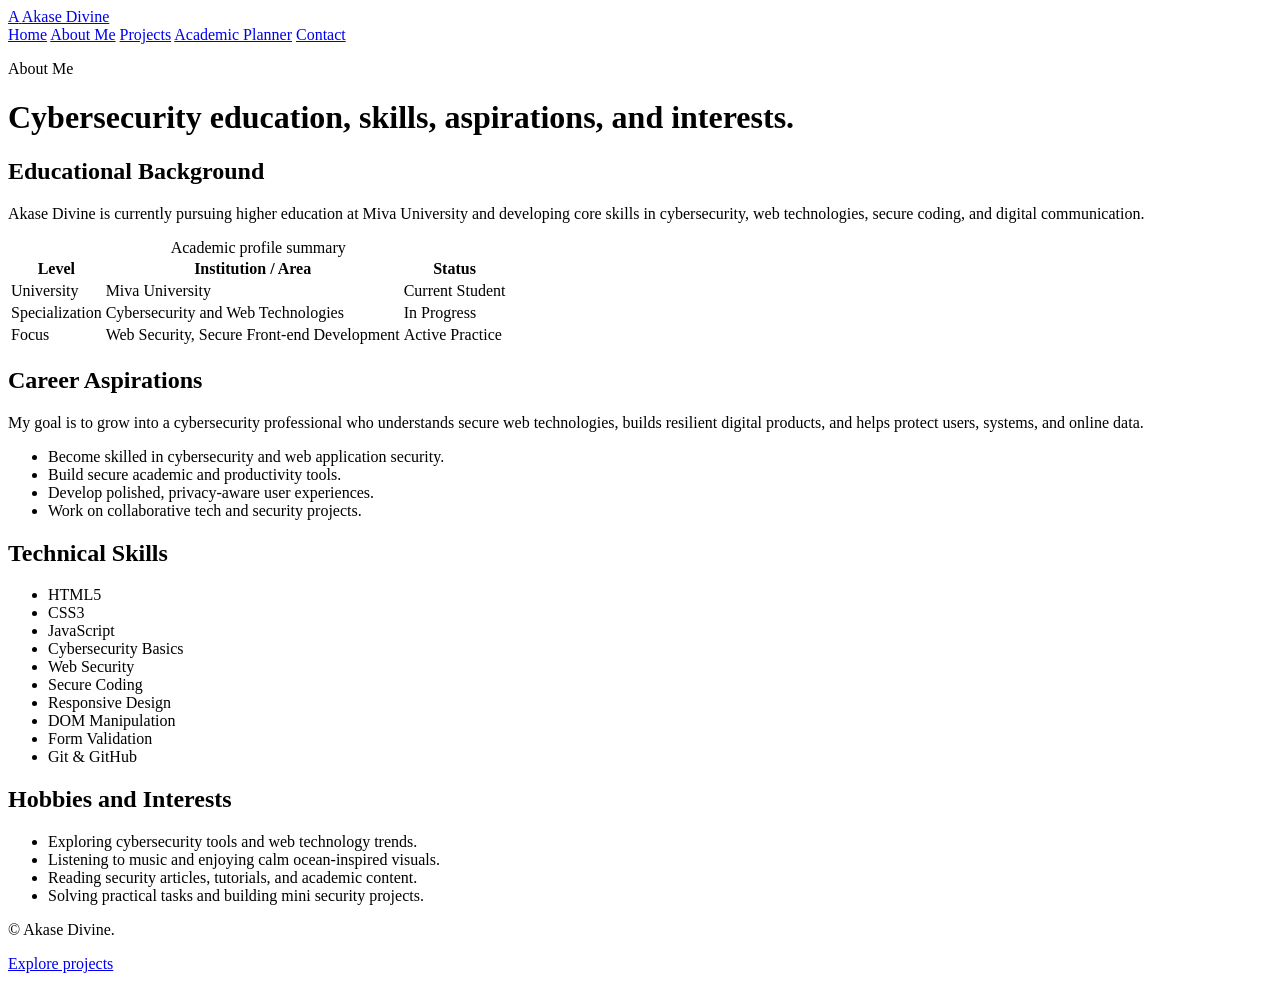
==== about.html @ f3ceebf8 "Add files via upload" ====
<!DOCTYPE html>
<html lang="en">
<head>
    <meta charset="UTF-8">
    <meta name="viewport" content="width=device-width, initial-scale=1.0">
    <title>About Me | Akase Divine</title>
    <meta name="description" content="About Akase Divine, cybersecurity education, aspirations, skills, hobbies, and academic background.">
    <link rel="preconnect" href="https://fonts.googleapis.com">
    <link rel="preconnect" href="https://fonts.gstatic.com" crossorigin>
    <link href="https://fonts.googleapis.com/css2?family=Poppins:wght@400;500;600;700&display=swap" rel="stylesheet">
    <link rel="stylesheet" href="assets/css/style.css">
</head>
<body data-page="about">
    <header class="site-header">
        <div class="container header-inner">
            <a class="brand" href="index.html">
                <span class="brand-mark">A</span>
                <span class="brand-text">Akase Divine</span>
            </a>
            <nav class="site-nav" aria-label="Primary navigation">
                <a href="index.html">Home</a>
                <a href="about.html">About Me</a>
                <a href="projects.html">Projects</a>
                <a href="planner.html">Academic Planner</a>
                <a href="contact.html">Contact</a>
            </nav>
        </div>
    </header>

    <main class="section-pad">
        <div class="container page-heading">
            <p class="eyebrow">About Me</p>
            <h1>Cybersecurity education, skills, aspirations, and interests.</h1>
        </div>

        <section class="container content-grid two-col">
            <article class="info-card">
                <h2>Educational Background</h2>
                <p>
                    Akase Divine is currently pursuing higher education at Miva University and developing core
                    skills in cybersecurity, web technologies, secure coding, and digital communication.
                </p>
                <table class="academic-table">
                    <caption>Academic profile summary</caption>
                    <thead>
                        <tr>
                            <th>Level</th>
                            <th>Institution / Area</th>
                            <th>Status</th>
                        </tr>
                    </thead>
                    <tbody>
                        <tr>
                            <td>University</td>
                            <td>Miva University</td>
                            <td>Current Student</td>
                        </tr>
                        <tr>
                            <td>Specialization</td>
                            <td>Cybersecurity and Web Technologies</td>
                            <td>In Progress</td>
                        </tr>
                        <tr>
                            <td>Focus</td>
                            <td>Web Security, Secure Front-end Development</td>
                            <td>Active Practice</td>
                        </tr>
                    </tbody>
                </table>
            </article>

            <article class="info-card">
                <h2>Career Aspirations</h2>
                <p>
                    My goal is to grow into a cybersecurity professional who understands secure web technologies,
                    builds resilient digital products, and helps protect users, systems, and online data.
                </p>
                <ul class="bullet-list">
                    <li>Become skilled in cybersecurity and web application security.</li>
                    <li>Build secure academic and productivity tools.</li>
                    <li>Develop polished, privacy-aware user experiences.</li>
                    <li>Work on collaborative tech and security projects.</li>
                </ul>
            </article>
        </section>

        <section class="section-pad section-alt">
            <div class="container content-grid skills-grid">
                <article class="info-card">
                    <h2>Technical Skills</h2>
                    <ul class="tag-list">
                        <li>HTML5</li>
                        <li>CSS3</li>
                        <li>JavaScript</li>
                        <li>Cybersecurity Basics</li>
                        <li>Web Security</li>
                        <li>Secure Coding</li>
                        <li>Responsive Design</li>
                        <li>DOM Manipulation</li>
                        <li>Form Validation</li>
                        <li>Git & GitHub</li>
                    </ul>
                </article>

                <article class="info-card">
                    <h2>Hobbies and Interests</h2>
                    <ul class="bullet-list">
                        <li>Exploring cybersecurity tools and web technology trends.</li>
                        <li>Listening to music and enjoying calm ocean-inspired visuals.</li>
                        <li>Reading security articles, tutorials, and academic content.</li>
                        <li>Solving practical tasks and building mini security projects.</li>
                    </ul>
                </article>
            </div>
        </section>
    </main>

    <footer class="site-footer">
        <div class="container footer-inner">
            <p>&copy; <span id="year"></span> Akase Divine.</p>
            <p><a href="projects.html">Explore projects</a></p>
        </div>
    </footer>

    <script src="assets/js/main.js"></script>
</body>
</html>
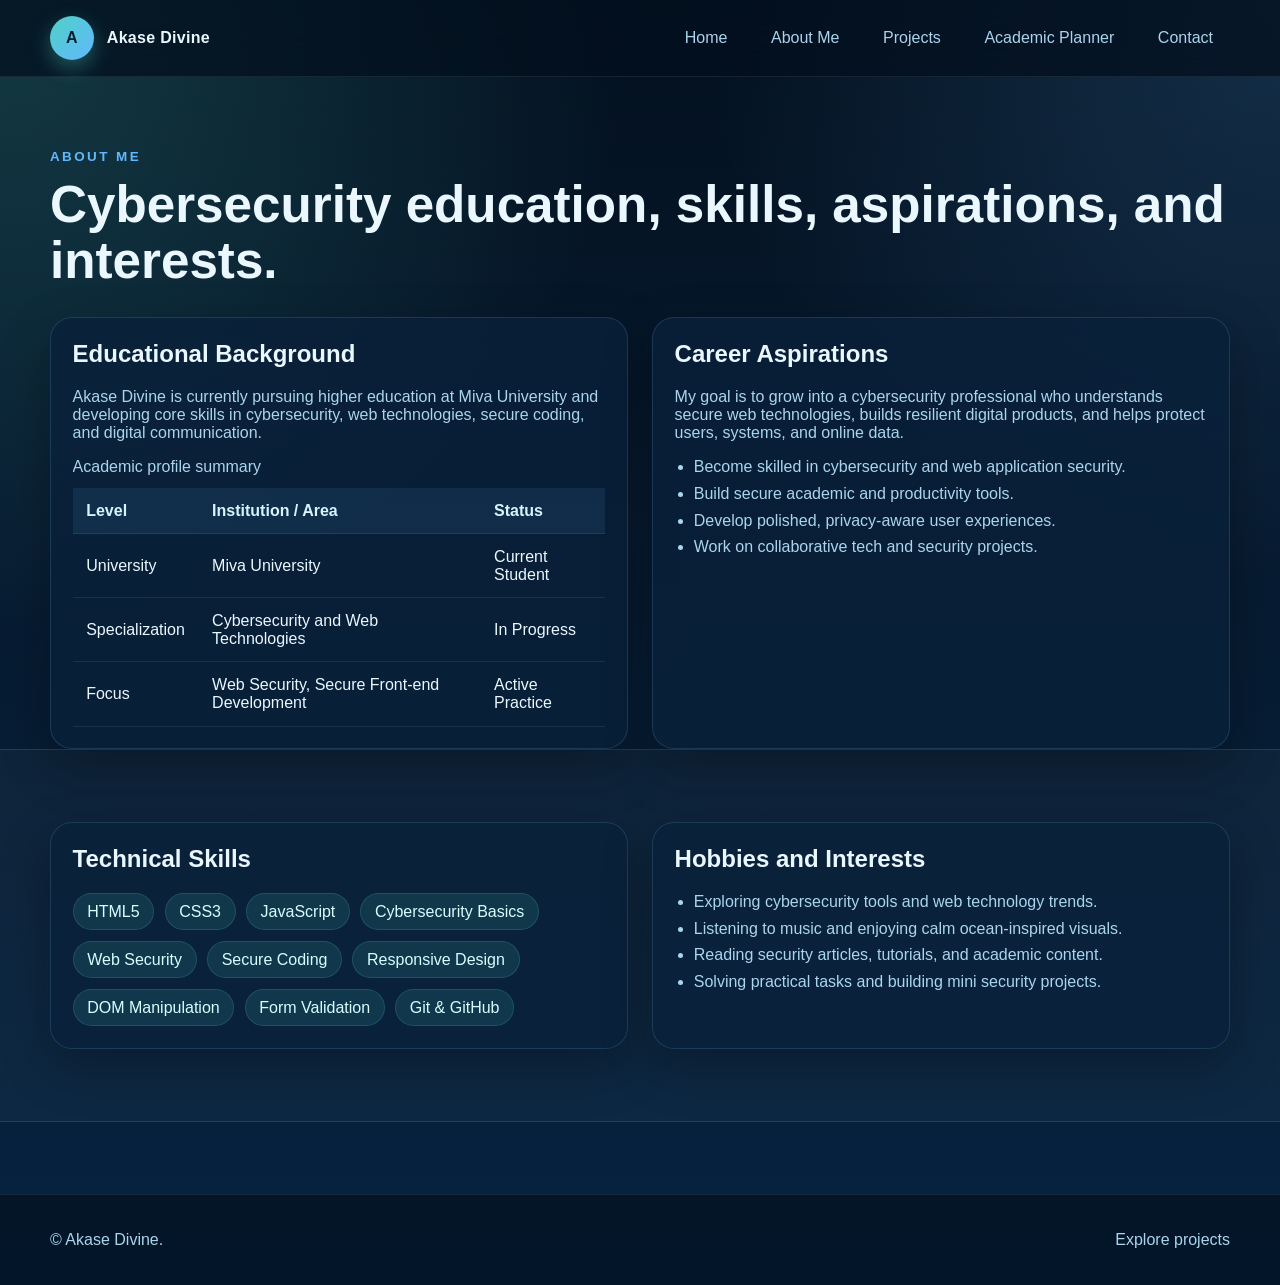
==== commit f55444de: "Update about.html" ====
--- a/about.html
+++ b/about.html
@@ -8,7 +8,7 @@
     <link rel="preconnect" href="https://fonts.googleapis.com">
     <link rel="preconnect" href="https://fonts.gstatic.com" crossorigin>
     <link href="https://fonts.googleapis.com/css2?family=Poppins:wght@400;500;600;700&display=swap" rel="stylesheet">
-    <link rel="stylesheet" href="assets/css/style.css">
+    <link rel="stylesheet" href="/style.css">
 </head>
 <body data-page="about">
     <header class="site-header">
@@ -124,4 +124,4 @@
 
     <script src="assets/js/main.js"></script>
 </body>
-</html>+</html>
--- a/style.css
+++ b/style.css
@@ -0,0 +1,605 @@
+:root {
+    --bg: #071a2f;
+    --bg-soft: #0d2844;
+    --panel: rgba(10, 33, 58, 0.78);
+    --panel-strong: #0f3356;
+    --line: rgba(126, 215, 255, 0.15);
+    --text: #eaf7ff;
+    --muted: #aad5ec;
+    --accent: #4fd1c5;
+    --accent-2: #61b8ff;
+    --accent-3: #0ea5e9;
+    --danger: #ff7b86;
+    --success: #6ee7b7;
+    --shadow: 0 18px 50px rgba(0, 0, 0, 0.28);
+    --radius: 22px;
+    --radius-sm: 14px;
+    --max-width: 1180px;
+}
+
+* {
+    box-sizing: border-box;
+}
+
+html {
+    scroll-behavior: smooth;
+}
+
+body {
+    margin: 0;
+    font-family: 'Poppins', sans-serif;
+    color: var(--text);
+    background:
+        radial-gradient(circle at top left, rgba(79, 209, 197, 0.22), transparent 35%),
+        radial-gradient(circle at top right, rgba(97, 184, 255, 0.18), transparent 32%),
+        linear-gradient(180deg, #03101e 0%, var(--bg) 38%, #052340 100%);
+    min-height: 100vh;
+}
+
+img, video {
+    max-width: 100%;
+    display: block;
+}
+
+a {
+    color: inherit;
+    text-decoration: none;
+}
+
+button, input, textarea {
+    font: inherit;
+}
+
+.container {
+    width: min(100% - 2rem, var(--max-width));
+    margin: 0 auto;
+}
+
+.section-pad {
+    padding: 4.5rem 0;
+}
+
+.section-alt {
+    background: rgba(255, 255, 255, 0.03);
+    border-top: 1px solid var(--line);
+    border-bottom: 1px solid var(--line);
+}
+
+.site-header {
+    position: sticky;
+    top: 0;
+    z-index: 30;
+    backdrop-filter: blur(18px);
+    background: rgba(3, 16, 30, 0.74);
+    border-bottom: 1px solid rgba(255, 255, 255, 0.08);
+}
+
+.header-inner {
+    display: flex;
+    align-items: center;
+    justify-content: space-between;
+    gap: 1rem;
+    padding: 1rem 0;
+    flex-wrap: wrap;
+}
+
+.brand {
+    display: inline-flex;
+    align-items: center;
+    gap: 0.8rem;
+    font-weight: 700;
+    letter-spacing: 0.3px;
+}
+
+.brand-mark {
+    display: grid;
+    place-items: center;
+    width: 2.75rem;
+    height: 2.75rem;
+    border-radius: 50%;
+    background: linear-gradient(135deg, var(--accent), var(--accent-2));
+    color: #002033;
+    box-shadow: 0 8px 20px rgba(79, 209, 197, 0.35);
+}
+
+.site-nav {
+    display: flex;
+    flex-wrap: wrap;
+    gap: 0.6rem;
+}
+
+.site-nav a {
+    padding: 0.7rem 1rem;
+    border-radius: 999px;
+    color: var(--muted);
+    border: 1px solid transparent;
+    transition: all 0.25s ease;
+}
+
+.site-nav a:hover,
+.site-nav a.active {
+    color: var(--text);
+    border-color: rgba(79, 209, 197, 0.35);
+    background: rgba(79, 209, 197, 0.1);
+    transform: translateY(-1px);
+}
+
+.hero-grid,
+.intro-grid,
+.split-section,
+.contact-grid,
+.planner-layout,
+.content-grid {
+    display: grid;
+    gap: 1.5rem;
+}
+
+.hero-grid {
+    grid-template-columns: 1.3fr 0.9fr;
+    align-items: center;
+}
+
+.intro-grid,
+.skills-grid,
+.contact-grid,
+.planner-layout,
+.two-col {
+    grid-template-columns: repeat(2, minmax(0, 1fr));
+}
+
+.split-section {
+    grid-template-columns: 1fr 1.1fr;
+    align-items: center;
+}
+
+.hero-copy h1,
+.page-heading h1 {
+    font-size: clamp(2.2rem, 4vw, 4rem);
+    line-height: 1.1;
+    margin: 0 0 1rem;
+}
+
+.hero-copy h1 span {
+    color: var(--accent);
+}
+
+.eyebrow {
+    margin: 0 0 0.8rem;
+    text-transform: uppercase;
+    letter-spacing: 0.18em;
+    color: var(--accent-2);
+    font-size: 0.84rem;
+    font-weight: 700;
+}
+
+.lead {
+    color: var(--muted);
+    font-size: 1.05rem;
+    max-width: 62ch;
+}
+
+.hero-actions,
+.project-links {
+    display: flex;
+    gap: 0.8rem;
+    flex-wrap: wrap;
+}
+
+.hero-meta,
+.bullet-list,
+.check-list,
+.contact-list {
+    padding-left: 1.2rem;
+    color: var(--muted);
+}
+
+.hero-meta li,
+.bullet-list li,
+.check-list li,
+.contact-list li {
+    margin-bottom: 0.55rem;
+}
+
+.glass-card,
+.info-card,
+.project-card,
+.contact-form,
+.planner-card {
+    background: var(--panel);
+    border: 1px solid var(--line);
+    border-radius: var(--radius);
+    box-shadow: var(--shadow);
+}
+
+.glass-card {
+    padding: 1.1rem;
+}
+
+.hero-card {
+    overflow: hidden;
+}
+
+.profile-image {
+    width: 100%;
+    aspect-ratio: 1 / 1;
+    object-fit: cover;
+    border-radius: calc(var(--radius) - 6px);
+    border: 1px solid rgba(255, 255, 255, 0.08);
+    background: rgba(255, 255, 255, 0.04);
+}
+
+.hero-card-body {
+    padding: 1rem 0.25rem 0.25rem;
+}
+
+.info-card,
+.project-card-body,
+.contact-form,
+.planner-card {
+    padding: 1.35rem;
+}
+
+.info-card h2,
+.project-card h2,
+.contact-form h2,
+.planner-card h2 {
+    margin-top: 0;
+}
+
+.academic-table {
+    width: 100%;
+    border-collapse: collapse;
+    margin-top: 1rem;
+    overflow: hidden;
+}
+
+.academic-table caption {
+    text-align: left;
+    padding-bottom: 0.75rem;
+    color: var(--muted);
+}
+
+.academic-table th,
+.academic-table td {
+    text-align: left;
+    padding: 0.85rem;
+    border-bottom: 1px solid rgba(255, 255, 255, 0.08);
+}
+
+.academic-table th {
+    color: #d8f3ff;
+    background: rgba(97, 184, 255, 0.09);
+}
+
+.project-grid {
+    display: grid;
+    grid-template-columns: repeat(3, minmax(0, 1fr));
+    gap: 1.5rem;
+}
+
+.project-card {
+    overflow: hidden;
+    transition: transform 0.28s ease, box-shadow 0.28s ease;
+}
+
+.project-card:hover {
+    transform: translateY(-6px);
+    box-shadow: 0 24px 60px rgba(0, 0, 0, 0.34);
+}
+
+.project-card img {
+    width: 100%;
+    height: 220px;
+    object-fit: cover;
+}
+
+.project-card-body p,
+.info-card p,
+.contact-form p,
+.planner-card p {
+    color: var(--muted);
+}
+
+.bullet-list.compact li {
+    margin-bottom: 0.3rem;
+}
+
+.btn {
+    display: inline-flex;
+    align-items: center;
+    justify-content: center;
+    gap: 0.5rem;
+    border-radius: 999px;
+    border: 1px solid transparent;
+    padding: 0.9rem 1.2rem;
+    cursor: pointer;
+    transition: all 0.25s ease;
+    color: var(--text);
+}
+
+.btn:hover {
+    transform: translateY(-2px);
+}
+
+.btn.primary {
+    background: linear-gradient(135deg, var(--accent), var(--accent-2));
+    color: #002033;
+    font-weight: 700;
+}
+
+.btn.secondary {
+    background: rgba(97, 184, 255, 0.14);
+    border-color: rgba(97, 184, 255, 0.3);
+}
+
+.btn.ghost {
+    background: transparent;
+    border-color: rgba(255, 255, 255, 0.12);
+}
+
+.btn.small {
+    padding: 0.72rem 1rem;
+    font-size: 0.95rem;
+}
+
+.media-frame {
+    border-radius: var(--radius);
+    overflow: hidden;
+    border: 1px solid var(--line);
+    box-shadow: var(--shadow);
+}
+
+.media-frame video {
+    width: 100%;
+    aspect-ratio: 16 / 9;
+    background: #000;
+}
+
+.site-footer {
+    border-top: 1px solid rgba(255, 255, 255, 0.08);
+    padding: 1.25rem 0;
+    background: rgba(3, 16, 30, 0.7);
+}
+
+.footer-inner {
+    display: flex;
+    justify-content: space-between;
+    gap: 1rem;
+    flex-wrap: wrap;
+    color: var(--muted);
+}
+
+.page-heading {
+    margin-bottom: 1.75rem;
+}
+
+.field-group {
+    margin-bottom: 1rem;
+}
+
+.field-group label {
+    display: block;
+    margin-bottom: 0.45rem;
+    font-weight: 600;
+}
+
+.field-group input,
+.field-group textarea,
+.task-form input {
+    width: 100%;
+    padding: 0.95rem 1rem;
+    border-radius: 14px;
+    border: 1px solid rgba(255, 255, 255, 0.12);
+    background: rgba(255, 255, 255, 0.04);
+    color: var(--text);
+    outline: none;
+    transition: border-color 0.25s ease, box-shadow 0.25s ease;
+}
+
+.field-group input:focus,
+.field-group textarea:focus,
+.task-form input:focus {
+    border-color: rgba(79, 209, 197, 0.7);
+    box-shadow: 0 0 0 4px rgba(79, 209, 197, 0.12);
+}
+
+.field-group textarea {
+    resize: vertical;
+    min-height: 140px;
+}
+
+.error-message {
+    display: block;
+    min-height: 1.2rem;
+    color: var(--danger);
+    margin-top: 0.4rem;
+}
+
+.success-message,
+.form-hint {
+    min-height: 1.2rem;
+    margin: 0.9rem 0 0;
+}
+
+.success-message {
+    color: var(--success);
+}
+
+.task-form {
+    display: flex;
+    gap: 0.8rem;
+    margin-top: 1.2rem;
+    flex-wrap: wrap;
+}
+
+.task-form input {
+    flex: 1 1 260px;
+}
+
+.planner-topline {
+    display: flex;
+    justify-content: space-between;
+    gap: 1rem;
+    flex-wrap: wrap;
+    align-items: center;
+}
+
+.planner-stats {
+    display: flex;
+    gap: 0.8rem;
+    flex-wrap: wrap;
+}
+
+.planner-stats div {
+    min-width: 82px;
+    padding: 0.9rem;
+    border-radius: 16px;
+    background: rgba(97, 184, 255, 0.09);
+    border: 1px solid rgba(97, 184, 255, 0.12);
+    text-align: center;
+}
+
+.planner-stats strong {
+    display: block;
+    font-size: 1.45rem;
+    color: var(--text);
+}
+
+.planner-stats span {
+    color: var(--muted);
+    font-size: 0.85rem;
+}
+
+.task-list {
+    list-style: none;
+    padding: 0;
+    margin: 1.3rem 0 0;
+    display: grid;
+    gap: 0.8rem;
+}
+
+.task-item {
+    display: flex;
+    justify-content: space-between;
+    gap: 0.75rem;
+    align-items: center;
+    padding: 1rem;
+    border-radius: 16px;
+    background: rgba(255, 255, 255, 0.045);
+    border: 1px solid rgba(255, 255, 255, 0.08);
+}
+
+.task-item.completed .task-text {
+    text-decoration: line-through;
+    color: rgba(234, 247, 255, 0.62);
+}
+
+.task-actions {
+    display: flex;
+    gap: 0.5rem;
+    flex-wrap: wrap;
+}
+
+.task-actions button {
+    border: none;
+    border-radius: 999px;
+    padding: 0.65rem 0.9rem;
+    cursor: pointer;
+    color: var(--text);
+    transition: transform 0.25s ease, opacity 0.25s ease;
+}
+
+.task-actions button:hover {
+    transform: translateY(-1px);
+}
+
+.task-actions .complete-btn {
+    background: rgba(110, 231, 183, 0.18);
+}
+
+.task-actions .delete-btn {
+    background: rgba(255, 123, 134, 0.18);
+}
+
+.sr-only {
+    position: absolute;
+    width: 1px;
+    height: 1px;
+    padding: 0;
+    margin: -1px;
+    overflow: hidden;
+    clip: rect(0, 0, 0, 0);
+    border: 0;
+}
+
+.tag-list {
+    list-style: none;
+    padding: 0;
+    margin: 0;
+    display: flex;
+    flex-wrap: wrap;
+    gap: 0.65rem;
+}
+
+.tag-list li {
+    padding: 0.55rem 0.85rem;
+    border-radius: 999px;
+    background: rgba(79, 209, 197, 0.12);
+    border: 1px solid rgba(79, 209, 197, 0.18);
+    color: #d9fcff;
+}
+
+.academic-table tr:hover td,
+.task-item:hover,
+.project-card:hover img {
+    filter: saturate(1.03);
+}
+
+@keyframes drift {
+    0% { transform: translateY(0px); }
+    50% { transform: translateY(-8px); }
+    100% { transform: translateY(0px); }
+}
+
+.hero-card {
+    animation: drift 7s ease-in-out infinite;
+}
+
+@media (max-width: 980px) {
+    .hero-grid,
+    .project-grid,
+    .contact-grid,
+    .planner-layout,
+    .two-col,
+    .intro-grid,
+    .split-section {
+        grid-template-columns: 1fr;
+    }
+
+    .project-grid {
+        grid-template-columns: 1fr;
+    }
+}
+
+@media (max-width: 720px) {
+    .section-pad {
+        padding: 3.5rem 0;
+    }
+
+    .header-inner {
+        justify-content: center;
+    }
+
+    .site-nav {
+        justify-content: center;
+    }
+
+    .task-form {
+        flex-direction: column;
+    }
+
+    .task-item {
+        flex-direction: column;
+        align-items: flex-start;
+    }
+}
